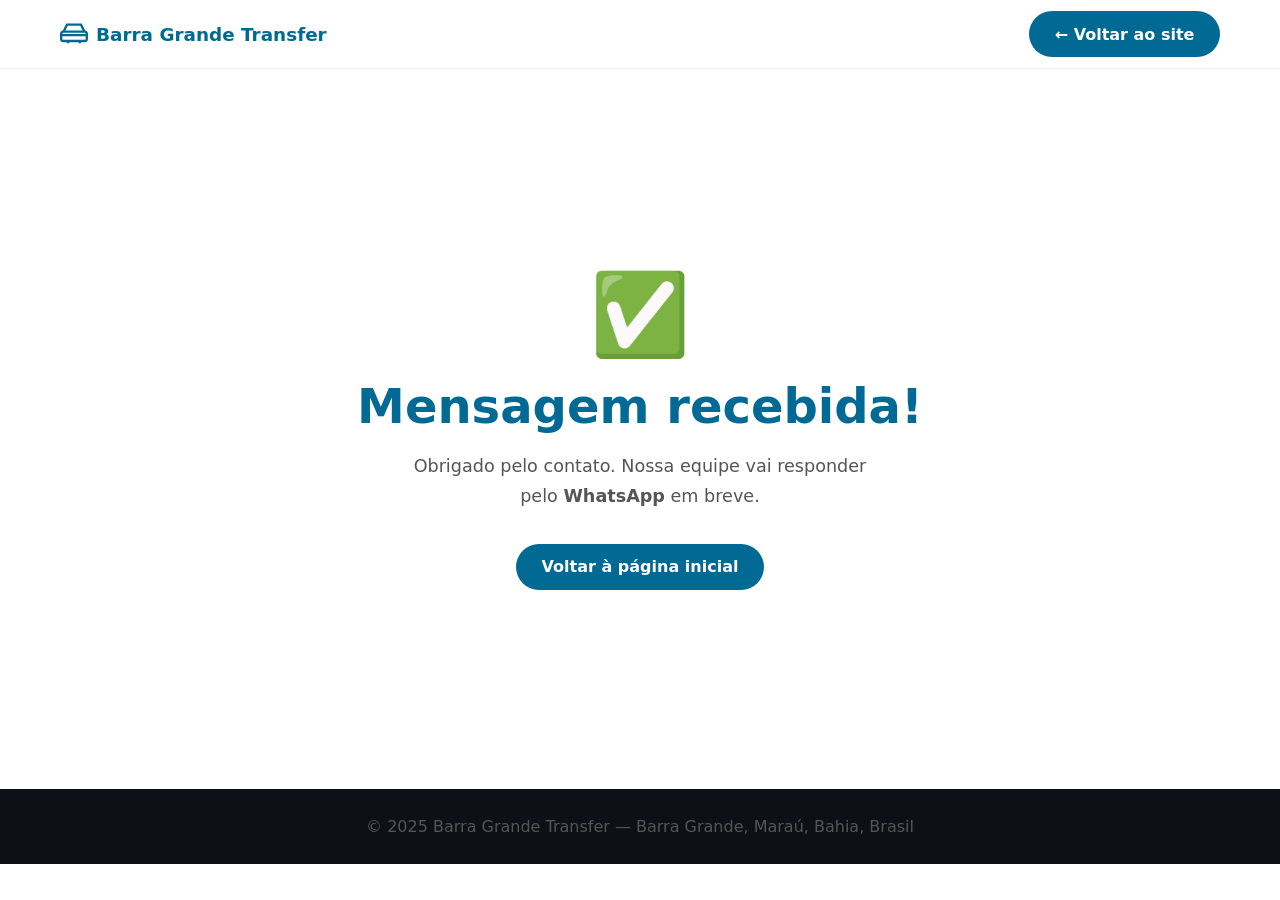
==== obrigado.html @ 42136dae "feat: site completo Barra Grande Transfer com SEO otimizado - index.html: 10 seções, JSON-LD LocalBu" ====
<!DOCTYPE html>
<html lang="pt-BR">
<head>
  <meta charset="UTF-8">
  <meta name="viewport" content="width=device-width, initial-scale=1.0">
  <meta name="robots" content="noindex, nofollow">
  <title>Mensagem Enviada | Barra Grande Transfer</title>
  <meta name="description" content="Obrigado pelo contato. Em breve entraremos em contato pelo WhatsApp.">
  <link rel="stylesheet" href="css/style.css">
</head>
<body>
  <header id="header">
    <div class="container header-inner">
      <a href="/" class="logo">
        <svg viewBox="0 0 24 24" fill="none" stroke="currentColor" stroke-width="2"><rect x="1" y="10" width="22" height="8" rx="2"/><path d="M1 13h22M7 18v2M17 18v2M3 10l3-6h12l3 6"/></svg>
        Barra Grande Transfer
      </a>
      <a href="/" class="btn btn-primary">← Voltar ao site</a>
    </div>
  </header>
  <main style="min-height:80vh;display:flex;align-items:center;justify-content:center;text-align:center;padding:3rem 1.25rem;">
    <div>
      <div style="font-size:5rem;margin-bottom:1rem;">✅</div>
      <h1 style="color:#006994;margin-bottom:1rem;">Mensagem recebida!</h1>
      <p style="max-width:480px;margin:0 auto 2rem;font-size:1.1rem;">
        Obrigado pelo contato. Nossa equipe vai responder pelo <strong>WhatsApp</strong> em breve.
      </p>
      <a href="/" class="btn btn-primary">Voltar à página inicial</a>
    </div>
  </main>
  <footer style="background:#0d1117;color:#666;text-align:center;padding:1.5rem;">
    <p>© 2025 Barra Grande Transfer — Barra Grande, Maraú, Bahia, Brasil</p>
  </footer>
</body>
</html>
---- css/style.css ----
/* ── Variables ─────────────────────────────────────────────── */
:root {
  --azul: #006994;
  --azul-dark: #004f70;
  --areia: #FFF8F0;
  --dourado: #D4A017;
  --whatsapp: #25D366;
  --whatsapp-dark: #1ebe5d;
  --texto: #1a1a1a;
  --texto-claro: #555;
  --branco: #ffffff;
  --sombra: 0 4px 20px rgba(0,0,0,0.10);
  --radius: 12px;
  --trans: 0.3s ease;
  --font: system-ui, -apple-system, 'Segoe UI', Roboto, sans-serif;
}

/* ── Reset ──────────────────────────────────────────────────── */
*, *::before, *::after { box-sizing: border-box; margin: 0; padding: 0; }
html { scroll-behavior: smooth; }
body { font-family: var(--font); color: var(--texto); background: #fff; overflow-x: hidden; }
img { max-width: 100%; display: block; }
a { color: inherit; text-decoration: none; }
ul { list-style: none; }

/* ── Typography ─────────────────────────────────────────────── */
h1 { font-size: clamp(1.8rem, 5vw, 3rem); font-weight: 800; line-height: 1.2; }
h2 { font-size: clamp(1.4rem, 3vw, 2.2rem); font-weight: 700; }
h3 { font-size: 1.1rem; font-weight: 600; }
p  { line-height: 1.7; color: var(--texto-claro); }

/* ── Container ──────────────────────────────────────────────── */
.container { max-width: 1200px; margin: 0 auto; padding: 0 1.25rem; }

/* ── Buttons ────────────────────────────────────────────────── */
.btn { display: inline-flex; align-items: center; gap: 0.5rem; padding: 0.85rem 1.6rem; border-radius: 50px; font-weight: 700; font-size: 1rem; cursor: pointer; border: none; transition: var(--trans); text-decoration: none; }
.btn-whatsapp { background: var(--whatsapp); color: #fff; }
.btn-whatsapp:hover { background: var(--whatsapp-dark); transform: translateY(-2px); box-shadow: 0 6px 20px rgba(37,211,102,0.4); }
.btn-outline { background: transparent; color: #fff; border: 2px solid #fff; }
.btn-outline:hover { background: #fff; color: var(--azul); }
.btn-primary { background: var(--azul); color: #fff; }
.btn-primary:hover { background: var(--azul-dark); transform: translateY(-2px); }

/* ── HEADER ─────────────────────────────────────────────────── */
#header { position: sticky; top: 0; z-index: 999; background: #fff; border-bottom: 1px solid #eee; transition: box-shadow var(--trans); }
#header.scrolled { box-shadow: var(--sombra); }
.header-inner { display: flex; align-items: center; justify-content: space-between; height: 68px; gap: 1rem; }
.logo { display: flex; align-items: center; gap: 0.5rem; font-weight: 800; font-size: 1.15rem; color: var(--azul); white-space: nowrap; }
.logo svg { width: 28px; height: 28px; flex-shrink: 0; }
#nav-menu { display: flex; align-items: center; gap: 1.5rem; }
.nav-link { font-weight: 500; font-size: 0.92rem; color: var(--texto); padding: 0.25rem 0; border-bottom: 2px solid transparent; transition: var(--trans); }
.nav-link:hover, .nav-link.active { color: var(--azul); border-bottom-color: var(--azul); }
.btn-header { padding: 0.6rem 1.1rem; font-size: 0.88rem; }

/* Hamburger */
#hamburger { display: none; flex-direction: column; justify-content: space-between; width: 26px; height: 19px; cursor: pointer; background: none; border: none; padding: 0; }
#hamburger span { display: block; height: 2.5px; background: var(--texto); border-radius: 2px; transition: var(--trans); }
#hamburger.open span:nth-child(1) { transform: translateY(8px) rotate(45deg); }
#hamburger.open span:nth-child(2) { opacity: 0; }
#hamburger.open span:nth-child(3) { transform: translateY(-8px) rotate(-45deg); }

@media (max-width: 768px) {
  #hamburger { display: flex; }
  #nav-menu { display: none; flex-direction: column; position: fixed; inset: 68px 0 0 0; background: #fff; padding: 2rem 1.5rem; gap: 1.5rem; overflow-y: auto; }
  #nav-menu.open { display: flex; }
  .nav-link { font-size: 1.2rem; }
  .btn-header { width: 100%; justify-content: center; }
}

/* ── HERO ───────────────────────────────────────────────────── */
#inicio { min-height: 100svh; background: linear-gradient(135deg, #004f70 0%, #006994 50%, #008fcc 100%); display: flex; align-items: center; padding: 5rem 0 3rem; }
.hero-content { max-width: 720px; }
.hero-content h1 { color: #fff; margin-bottom: 1.25rem; }
.hero-content p { color: rgba(255,255,255,0.85); font-size: 1.1rem; margin-bottom: 2rem; }
.hero-ctas { display: flex; flex-wrap: wrap; gap: 1rem; margin-bottom: 2.5rem; }
.trust-badges { display: flex; flex-wrap: wrap; gap: 0.75rem; }
.badge { background: rgba(255,255,255,0.15); color: #fff; padding: 0.4rem 0.9rem; border-radius: 50px; font-size: 0.85rem; font-weight: 600; border: 1px solid rgba(255,255,255,0.3); }

/* ── SECTION BASE ───────────────────────────────────────────── */
.section { padding: 80px 0; }
.section-alt { background: var(--areia); }
.section-header { text-align: center; margin-bottom: 3rem; }
.section-header h2 { color: var(--azul); margin-bottom: 0.75rem; }
.section-header p { max-width: 600px; margin: 0 auto; }

/* ── SERVICES ───────────────────────────────────────────────── */
.services-grid { display: grid; grid-template-columns: 1fr; gap: 1.5rem; }
@media (min-width: 600px) { .services-grid { grid-template-columns: 1fr 1fr; } }
@media (min-width: 1024px) { .services-grid { grid-template-columns: repeat(4, 1fr); } }
.service-card { background: #fff; border-radius: var(--radius); padding: 2rem 1.5rem; box-shadow: var(--sombra); transition: var(--trans); border-top: 4px solid var(--azul); text-align: center; }
.service-card:hover { transform: translateY(-6px); box-shadow: 0 12px 30px rgba(0,105,148,0.15); }
.service-icon { width: 56px; height: 56px; background: var(--areia); border-radius: 50%; display: flex; align-items: center; justify-content: center; margin: 0 auto 1rem; }
.service-icon svg { width: 28px; height: 28px; stroke: var(--azul); }
.service-card h3 { color: var(--azul); margin-bottom: 0.5rem; }

/* ── ROUTES ─────────────────────────────────────────────────── */
.routes-grid { display: grid; gap: 1rem; grid-template-columns: 1fr; }
@media (min-width: 600px) { .routes-grid { grid-template-columns: 1fr 1fr; } }
@media (min-width: 900px) { .routes-grid { grid-template-columns: repeat(3, 1fr); } }
.route-card { background: #fff; border-radius: var(--radius); padding: 1.5rem; box-shadow: var(--sombra); display: flex; flex-direction: column; gap: 0.5rem; }
.route-card .route-from { font-size: 0.78rem; color: var(--texto-claro); text-transform: uppercase; letter-spacing: 1px; }
.route-card h3 { color: var(--azul); font-size: 1rem; }
.route-card .route-time { color: var(--dourado); font-weight: 700; font-size: 0.9rem; }
.route-card .btn { margin-top: auto; font-size: 0.85rem; padding: 0.55rem 1rem; }
.routes-note { text-align: center; margin-top: 1.5rem; font-style: italic; color: var(--texto-claro); }

/* ── WHY US ─────────────────────────────────────────────────── */
.why-grid { display: grid; gap: 1.5rem; grid-template-columns: 1fr; }
@media (min-width: 600px) { .why-grid { grid-template-columns: 1fr 1fr; } }
@media (min-width: 1024px) { .why-grid { grid-template-columns: repeat(4, 1fr); } }
.why-card { text-align: center; padding: 1.5rem; }
.why-icon { font-size: 2.5rem; margin-bottom: 1rem; }
.why-card h3 { color: var(--azul); margin-bottom: 0.5rem; }
.stats-bar { display: flex; flex-wrap: wrap; justify-content: center; gap: 2rem; margin-top: 3rem; padding: 2rem; background: var(--azul); border-radius: var(--radius); }
.stat { text-align: center; color: #fff; }
.stat strong { display: block; font-size: 1.8rem; font-weight: 800; color: var(--dourado); }
.stat span { font-size: 0.9rem; opacity: 0.9; }

/* ── HOW TO BOOK ─────────────────────────────────────────────── */
.steps { display: grid; gap: 2rem; grid-template-columns: 1fr; counter-reset: steps; }
@media (min-width: 768px) { .steps { grid-template-columns: repeat(3, 1fr); } }
.step { text-align: center; position: relative; }
.step-number { width: 60px; height: 60px; background: var(--azul); color: #fff; border-radius: 50%; display: flex; align-items: center; justify-content: center; font-size: 1.5rem; font-weight: 800; margin: 0 auto 1rem; }
.step h3 { color: var(--azul); margin-bottom: 0.5rem; }
.how-cta { text-align: center; margin-top: 2.5rem; }

/* ── TESTIMONIALS ───────────────────────────────────────────── */
.testimonials-grid { display: grid; gap: 1.5rem; grid-template-columns: 1fr; }
@media (min-width: 600px) { .testimonials-grid { grid-template-columns: 1fr 1fr; } }
@media (min-width: 1024px) { .testimonials-grid { grid-template-columns: repeat(3, 1fr); } }
.testimonial-card { background: #fff; border-radius: var(--radius); padding: 1.75rem; box-shadow: var(--sombra); }
.stars { color: var(--dourado); font-size: 1.1rem; margin-bottom: 0.75rem; }
.testimonial-card p { font-style: italic; margin-bottom: 1rem; color: var(--texto); }
.testimonial-author { font-weight: 700; font-size: 0.9rem; color: var(--azul); }

/* ── FAQ ────────────────────────────────────────────────────── */
.faq-list { max-width: 800px; margin: 0 auto; display: flex; flex-direction: column; gap: 0.75rem; }
.faq-item { border: 1px solid #e5e7eb; border-radius: var(--radius); overflow: hidden; }
.faq-question { width: 100%; background: #fff; border: none; padding: 1.25rem 1.5rem; text-align: left; font-size: 1rem; font-weight: 600; color: var(--texto); cursor: pointer; display: flex; justify-content: space-between; align-items: center; gap: 1rem; transition: var(--trans); }
.faq-question:hover { background: var(--areia); }
.faq-question .faq-icon { font-size: 1.3rem; color: var(--azul); transition: transform var(--trans); flex-shrink: 0; }
.faq-item.open .faq-question { background: var(--azul); color: #fff; }
.faq-item.open .faq-question .faq-icon { transform: rotate(45deg); color: #fff; }
.faq-answer { max-height: 0; overflow: hidden; transition: max-height 0.4s ease, padding 0.3s ease; background: #fafafa; }
.faq-item.open .faq-answer { max-height: 300px; }
.faq-answer p { padding: 1.25rem 1.5rem; }

/* ── ABOUT ──────────────────────────────────────────────────── */
.about-content { max-width: 760px; margin: 0 auto; text-align: center; }
.about-content p { font-size: 1.05rem; margin-bottom: 1rem; }

/* ── FOOTER / CONTACT ───────────────────────────────────────── */
.cta-block { background: linear-gradient(135deg, #004f70, #006994); padding: 5rem 0; text-align: center; }
.cta-block h2 { color: #fff; margin-bottom: 1rem; }
.cta-block p { color: rgba(255,255,255,0.85); margin-bottom: 2rem; font-size: 1.1rem; }
footer { background: #0d1117; color: #ccc; padding: 3rem 0 1.5rem; }
.footer-grid { display: grid; gap: 2rem; grid-template-columns: 1fr; margin-bottom: 2.5rem; }
@media (min-width: 768px) { .footer-grid { grid-template-columns: 2fr 1fr 1fr; } }
.footer-brand .logo { color: #fff; margin-bottom: 0.75rem; }
.footer-brand p { font-size: 0.9rem; }
.footer-col h4 { color: #fff; margin-bottom: 1rem; font-size: 0.95rem; }
.footer-col ul { display: flex; flex-direction: column; gap: 0.5rem; }
.footer-col ul li a { color: #aaa; font-size: 0.9rem; transition: var(--trans); }
.footer-col ul li a:hover { color: var(--whatsapp); }
.footer-address { font-size: 0.88rem; line-height: 1.8; }
.footer-bottom { border-top: 1px solid #222; padding-top: 1.25rem; display: flex; flex-wrap: wrap; justify-content: space-between; align-items: center; gap: 0.5rem; font-size: 0.82rem; color: #666; }

/* ── FLOATING WHATSAPP ──────────────────────────────────────── */
#float-whatsapp { position: fixed; bottom: 1.5rem; right: 1.5rem; z-index: 1000; background: var(--whatsapp); color: #fff; width: 58px; height: 58px; border-radius: 50%; display: flex; align-items: center; justify-content: center; box-shadow: 0 4px 20px rgba(37,211,102,0.5); opacity: 0; pointer-events: none; transition: opacity 0.3s ease, transform 0.3s ease; animation: bounce 2s infinite 3s; }
#float-whatsapp:hover { transform: scale(1.1); }
#float-whatsapp svg { width: 30px; height: 30px; fill: #fff; }
@keyframes bounce { 0%,100% { transform: translateY(0); } 50% { transform: translateY(-6px); } }
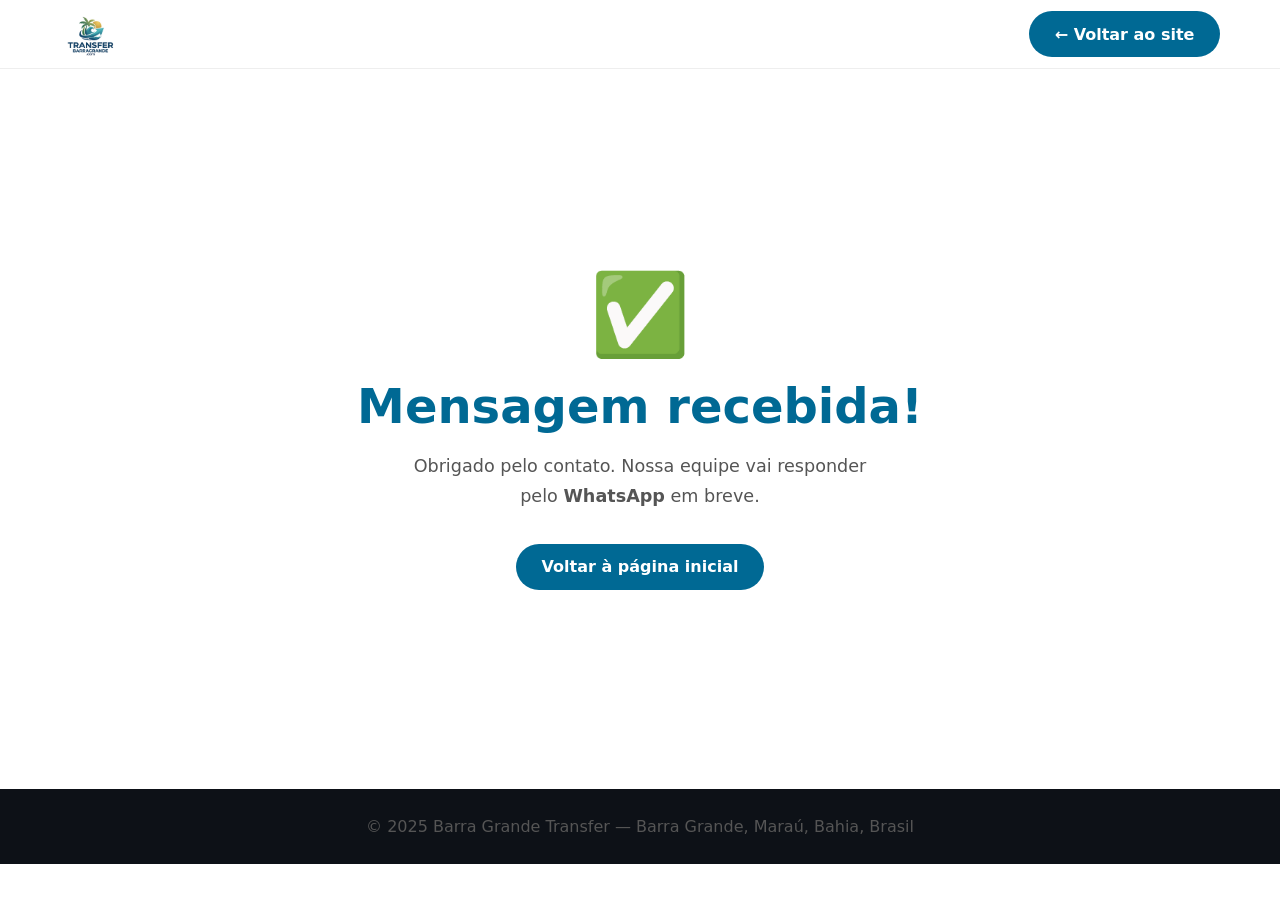
==== commit 963840a5: "feat: substitui logo genérico pelo logo profissional - Header e footer do index.html atualizados com" ====
--- a/obrigado.html
+++ b/obrigado.html
@@ -12,8 +12,7 @@
   <header id="header">
     <div class="container header-inner">
       <a href="/" class="logo">
-        <svg viewBox="0 0 24 24" fill="none" stroke="currentColor" stroke-width="2"><rect x="1" y="10" width="22" height="8" rx="2"/><path d="M1 13h22M7 18v2M17 18v2M3 10l3-6h12l3 6"/></svg>
-        Barra Grande Transfer
+        <img src="imagens/LOGO.SVG.png" alt="Barra Grande Transfer" class="logo-img">
       </a>
       <a href="/" class="btn btn-primary">← Voltar ao site</a>
     </div>
--- a/css/style.css
+++ b/css/style.css
@@ -45,8 +45,9 @@
 #header { position: sticky; top: 0; z-index: 999; background: #fff; border-bottom: 1px solid #eee; transition: box-shadow var(--trans); }
 #header.scrolled { box-shadow: var(--sombra); }
 .header-inner { display: flex; align-items: center; justify-content: space-between; height: 68px; gap: 1rem; }
-.logo { display: flex; align-items: center; gap: 0.5rem; font-weight: 800; font-size: 1.15rem; color: var(--azul); white-space: nowrap; }
-.logo svg { width: 28px; height: 28px; flex-shrink: 0; }
+.logo { display: flex; align-items: center; }
+.logo-img { height: 50px; width: auto; display: block; }
+.logo-footer { background: #fff; border-radius: 8px; padding: 4px 8px; }
 #nav-menu { display: flex; align-items: center; gap: 1.5rem; }
 .nav-link { font-weight: 500; font-size: 0.92rem; color: var(--texto); padding: 0.25rem 0; border-bottom: 2px solid transparent; transition: var(--trans); }
 .nav-link:hover, .nav-link.active { color: var(--azul); border-bottom-color: var(--azul); }
@@ -97,10 +98,16 @@
 .routes-grid { display: grid; gap: 1rem; grid-template-columns: 1fr; }
 @media (min-width: 600px) { .routes-grid { grid-template-columns: 1fr 1fr; } }
 @media (min-width: 900px) { .routes-grid { grid-template-columns: repeat(3, 1fr); } }
-.route-card { background: #fff; border-radius: var(--radius); padding: 1.5rem; box-shadow: var(--sombra); display: flex; flex-direction: column; gap: 0.5rem; }
+.route-card { background: #fff; border-radius: var(--radius); box-shadow: var(--sombra); overflow: hidden; display: flex; flex-direction: column; transition: var(--trans); }
+.route-card:hover { transform: translateY(-4px); box-shadow: 0 10px 28px rgba(0,105,148,0.15); }
+.route-img { width: 100%; height: 160px; object-fit: cover; display: block; }
+.route-card-content { padding: 1.25rem 1.5rem 1.5rem; display: flex; flex-direction: column; gap: 0.45rem; flex: 1; }
 .route-card .route-from { font-size: 0.78rem; color: var(--texto-claro); text-transform: uppercase; letter-spacing: 1px; }
-.route-card h3 { color: var(--azul); font-size: 1rem; }
-.route-card .route-time { color: var(--dourado); font-weight: 700; font-size: 0.9rem; }
+.route-card h3 { color: var(--azul); font-size: 1rem; margin-bottom: 0.1rem; }
+.route-meta { display: flex; align-items: center; gap: 1rem; flex-wrap: wrap; }
+.route-card .route-time { color: var(--dourado); font-weight: 700; font-size: 0.88rem; }
+.route-card .route-distance { color: var(--texto-claro); font-size: 0.85rem; }
+.route-card .route-road { font-size: 0.82rem; color: var(--texto-claro); }
 .route-card .btn { margin-top: auto; font-size: 0.85rem; padding: 0.55rem 1rem; }
 .routes-note { text-align: center; margin-top: 1.5rem; font-style: italic; color: var(--texto-claro); }
 
@@ -156,7 +163,7 @@
 footer { background: #0d1117; color: #ccc; padding: 3rem 0 1.5rem; }
 .footer-grid { display: grid; gap: 2rem; grid-template-columns: 1fr; margin-bottom: 2.5rem; }
 @media (min-width: 768px) { .footer-grid { grid-template-columns: 2fr 1fr 1fr; } }
-.footer-brand .logo { color: #fff; margin-bottom: 0.75rem; }
+.footer-brand .logo { margin-bottom: 0.75rem; }
 .footer-brand p { font-size: 0.9rem; }
 .footer-col h4 { color: #fff; margin-bottom: 1rem; font-size: 0.95rem; }
 .footer-col ul { display: flex; flex-direction: column; gap: 0.5rem; }
@@ -165,6 +172,18 @@
 .footer-address { font-size: 0.88rem; line-height: 1.8; }
 .footer-bottom { border-top: 1px solid #222; padding-top: 1.25rem; display: flex; flex-wrap: wrap; justify-content: space-between; align-items: center; gap: 0.5rem; font-size: 0.82rem; color: #666; }
 
+/* ── FLEET CAROUSEL ─────────────────────────────────────────── */
+.fleet-carousel-wrapper { position: relative; display: flex; align-items: center; gap: 0.75rem; }
+.fleet-track-container { overflow: hidden; flex: 1; }
+.fleet-track { display: flex; gap: 1rem; transition: transform 0.4s ease; will-change: transform; }
+.fleet-slide { flex: 0 0 calc((100% - 4rem) / 5); min-width: 0; }
+.fleet-slide img { width: 100%; height: 240px; object-fit: cover; border-radius: var(--radius); display: block; }
+.fleet-btn { width: 44px; height: 44px; background: var(--azul); color: #fff; border: none; border-radius: 50%; font-size: 2rem; line-height: 1; cursor: pointer; flex-shrink: 0; transition: var(--trans); display: flex; align-items: center; justify-content: center; padding-bottom: 2px; }
+.fleet-btn:hover { background: var(--azul-dark); transform: scale(1.05); }
+.fleet-btn:disabled { background: #ccc; cursor: default; transform: none; }
+@media (max-width: 900px) { .fleet-slide { flex: 0 0 calc((100% - 2rem) / 3); } }
+@media (max-width: 600px) { .fleet-slide { flex: 0 0 calc((100% - 1rem) / 1.5); } .fleet-slide img { height: 180px; } }
+
 /* ── FLOATING WHATSAPP ──────────────────────────────────────── */
 #float-whatsapp { position: fixed; bottom: 1.5rem; right: 1.5rem; z-index: 1000; background: var(--whatsapp); color: #fff; width: 58px; height: 58px; border-radius: 50%; display: flex; align-items: center; justify-content: center; box-shadow: 0 4px 20px rgba(37,211,102,0.5); opacity: 0; pointer-events: none; transition: opacity 0.3s ease, transform 0.3s ease; animation: bounce 2s infinite 3s; }
 #float-whatsapp:hover { transform: scale(1.1); }
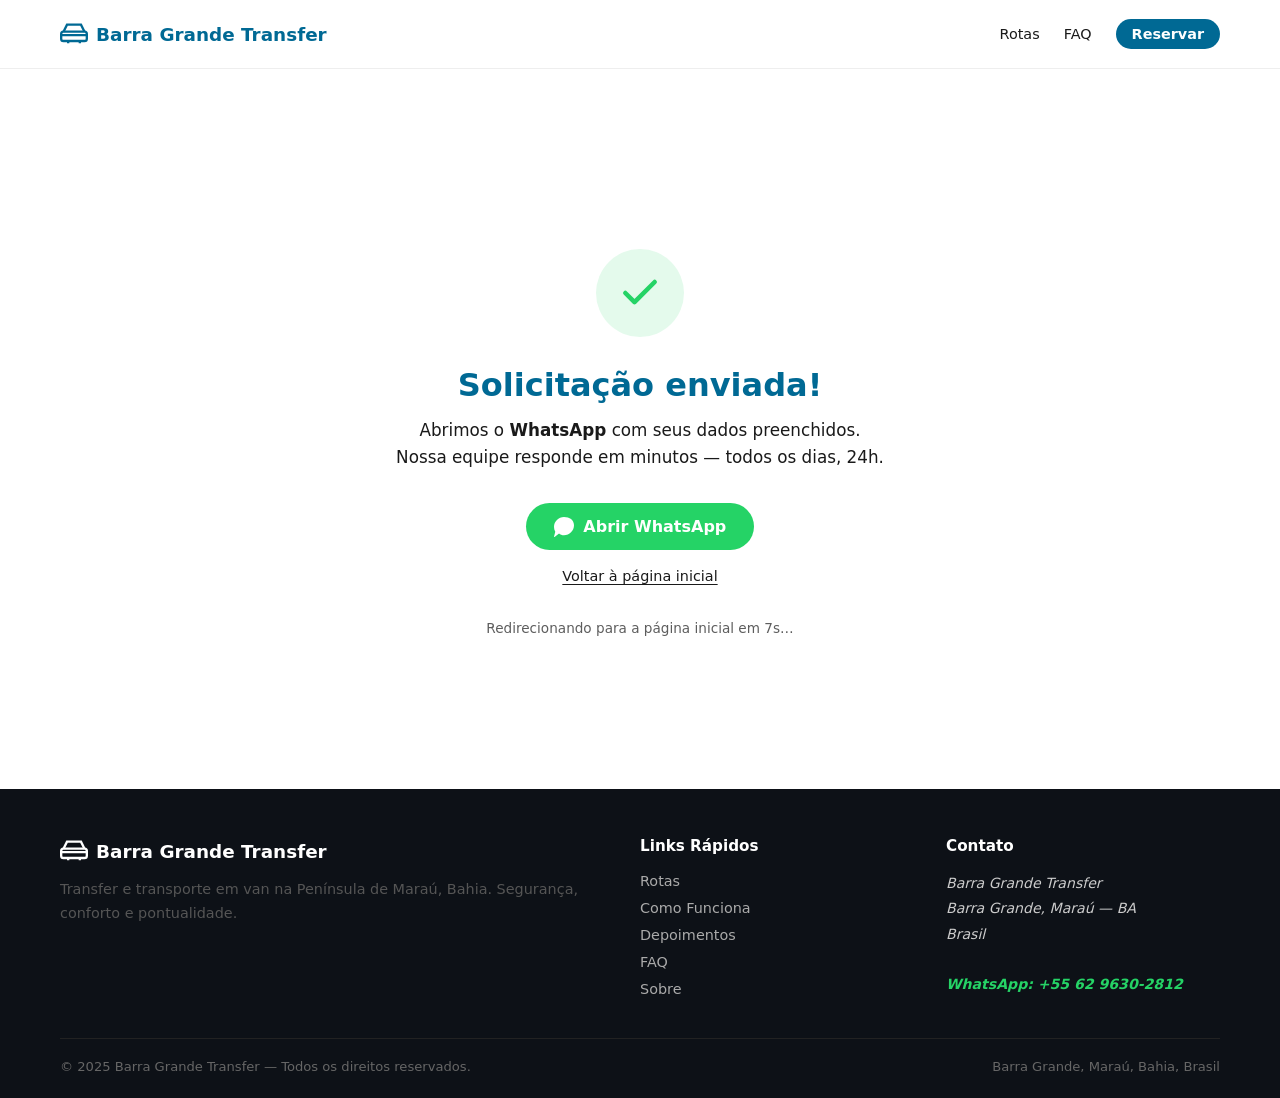
==== commit 4f28c967: "fix: add contact form flow, rebuild thank-you page, fix robots and sitemap - obrigado.html: full red" ====
--- a/obrigado.html
+++ b/obrigado.html
@@ -4,31 +4,118 @@
   <meta charset="UTF-8">
   <meta name="viewport" content="width=device-width, initial-scale=1.0">
   <meta name="robots" content="noindex, nofollow">
-  <title>Mensagem Enviada | Barra Grande Transfer</title>
-  <meta name="description" content="Obrigado pelo contato. Em breve entraremos em contato pelo WhatsApp.">
-  <link rel="stylesheet" href="css/style.css">
+  <meta http-equiv="refresh" content="8;url=/">
+  <title>Solicitação Enviada | Barra Grande Transfer</title>
+  <meta name="description" content="Sua solicitação de transfer foi enviada. Nossa equipe responderá pelo WhatsApp em breve.">
+  <link rel="stylesheet" href="css/style.css?v=4">
 </head>
 <body>
-  <header id="header">
-    <div class="container header-inner">
-      <a href="/" class="logo">
-        <img src="imagens/LOGO.SVG.png" alt="Barra Grande Transfer" class="logo-img">
-      </a>
-      <a href="/" class="btn btn-primary">← Voltar ao site</a>
+
+<header id="header">
+  <div class="container header-inner">
+    <a href="/" class="logo">
+      <svg viewBox="0 0 24 24" fill="none" stroke="currentColor" stroke-width="2" width="28" height="28"><rect x="1" y="10" width="22" height="8" rx="2"/><path d="M1 13h22M7 18v2M17 18v2M3 10l3-6h12l3 6"/></svg>
+      Barra Grande Transfer
+    </a>
+    <nav class="nav-links" style="display:flex;gap:1.5rem;align-items:center;">
+      <a href="/#rotas" style="color:var(--text-muted);font-size:.9rem;">Rotas</a>
+      <a href="/#faq" style="color:var(--text-muted);font-size:.9rem;">FAQ</a>
+      <a href="/#contato" class="btn btn-primary" style="font-size:.9rem;padding:.45rem 1rem;">Reservar</a>
+    </nav>
+  </div>
+</header>
+
+<main style="min-height:80vh;display:flex;align-items:center;justify-content:center;padding:5rem 1.25rem 3rem;">
+  <div style="text-align:center;max-width:520px;width:100%;">
+
+    <!-- Success icon -->
+    <div style="display:inline-flex;align-items:center;justify-content:center;width:88px;height:88px;border-radius:50%;background:rgba(37,211,102,.12);margin-bottom:1.75rem;">
+      <svg width="44" height="44" viewBox="0 0 24 24" fill="none" stroke="#25D366" stroke-width="2.5" stroke-linecap="round" stroke-linejoin="round">
+        <polyline points="20 6 9 17 4 12"/>
+      </svg>
     </div>
-  </header>
-  <main style="min-height:80vh;display:flex;align-items:center;justify-content:center;text-align:center;padding:3rem 1.25rem;">
-    <div>
-      <div style="font-size:5rem;margin-bottom:1rem;">✅</div>
-      <h1 style="color:#006994;margin-bottom:1rem;">Mensagem recebida!</h1>
-      <p style="max-width:480px;margin:0 auto 2rem;font-size:1.1rem;">
-        Obrigado pelo contato. Nossa equipe vai responder pelo <strong>WhatsApp</strong> em breve.
-      </p>
-      <a href="/" class="btn btn-primary">Voltar à página inicial</a>
+
+    <h1 style="font-size:clamp(1.5rem,4vw,2rem);color:#006994;margin-bottom:.75rem;line-height:1.25;">
+      Solicitação enviada!
+    </h1>
+
+    <p style="color:var(--text-muted);font-size:1.05rem;line-height:1.6;margin-bottom:2rem;">
+      Abrimos o <strong>WhatsApp</strong> com seus dados preenchidos.<br>
+      Nossa equipe responde em minutos — todos os dias, 24h.
+    </p>
+
+    <!-- WhatsApp fallback button -->
+    <a id="wa-btn" href="https://wa.me/556296302812?text=Ol%C3%A1!%20Gostaria%20de%20solicitar%20um%20transfer%20em%20Barra%20Grande." class="btn btn-whatsapp" target="_blank" rel="noopener" style="display:inline-flex;align-items:center;gap:.6rem;font-size:1rem;padding:.85rem 1.75rem;margin-bottom:1rem;">
+      <svg width="20" height="20" viewBox="0 0 24 24" fill="currentColor"><path d="M17.472 14.382c-.297-.149-1.758-.867-2.03-.967-.273-.099-.471-.148-.67.15-.197.297-.767.966-.94 1.164-.173.199-.347.223-.644.075-.297-.15-1.255-.463-2.39-1.475-.883-.788-1.48-1.761-1.653-2.059-.173-.297-.018-.458.13-.606.134-.133.298-.347.446-.52.149-.174.198-.298.298-.497.099-.198.05-.371-.025-.52-.075-.149-.669-1.612-.916-2.207-.242-.579-.487-.5-.669-.51-.173-.008-.371-.01-.57-.01-.198 0-.52.074-.792.372-.272.297-1.04 1.016-1.04 2.479 0 1.462 1.065 2.875 1.213 3.074.149.198 2.096 3.2 5.077 4.487.709.306 1.262.489 1.694.625.712.227 1.36.195 1.871.118.571-.085 1.758-.719 2.006-1.413.248-.694.248-1.289.173-1.413-.074-.124-.272-.198-.57-.347z"/><path d="M12 0C5.373 0 0 5.373 0 12c0 2.126.556 4.12 1.529 5.845L.057 23.25c-.073.277.043.57.297.694.254.124.546.049.737-.186l4.948-3.946C7.396 21.013 9.625 22 12 22c6.627 0 12-5.373 12-12S18.627 0 12 0z"/></svg>
+      Abrir WhatsApp
+    </a>
+
+    <br>
+
+    <a href="/" style="color:var(--text-muted);font-size:.9rem;text-decoration:underline;text-underline-offset:3px;">
+      Voltar à página inicial
+    </a>
+
+    <!-- Countdown -->
+    <p id="countdown-msg" style="margin-top:2rem;color:var(--text-muted);font-size:.85rem;opacity:.7;">
+      Redirecionando para a página inicial em <span id="countdown-num">8</span>s…
+    </p>
+
+  </div>
+</main>
+
+<footer>
+  <div class="container">
+    <div class="footer-grid">
+      <div class="footer-brand">
+        <div class="logo">
+          <svg viewBox="0 0 24 24" fill="none" stroke="currentColor" stroke-width="2" width="24" height="24"><rect x="1" y="10" width="22" height="8" rx="2"/><path d="M1 13h22M7 18v2M17 18v2M3 10l3-6h12l3 6"/></svg>
+          Barra Grande Transfer
+        </div>
+        <p>Transfer e transporte em van na Península de Maraú, Bahia. Segurança, conforto e pontualidade.</p>
+      </div>
+      <div class="footer-col">
+        <h4>Links Rápidos</h4>
+        <ul>
+          <li><a href="/#rotas">Rotas</a></li>
+          <li><a href="/#como-funciona">Como Funciona</a></li>
+          <li><a href="/#depoimentos">Depoimentos</a></li>
+          <li><a href="/#faq">FAQ</a></li>
+          <li><a href="/#sobre">Sobre</a></li>
+        </ul>
+      </div>
+      <div class="footer-col">
+        <h4>Contato</h4>
+        <address class="footer-address" itemscope itemtype="https://schema.org/LocalBusiness">
+          <span itemprop="name">Barra Grande Transfer</span><br>
+          <span itemprop="addressLocality">Barra Grande</span>,
+          <span itemprop="addressRegion">Maraú — BA</span><br>
+          <span itemprop="addressCountry">Brasil</span><br><br>
+          <a href="https://wa.me/556296302812" itemprop="telephone" style="color:#25D366;font-weight:700;">WhatsApp: +55 62 9630-2812</a>
+        </address>
+      </div>
     </div>
-  </main>
-  <footer style="background:#0d1117;color:#666;text-align:center;padding:1.5rem;">
-    <p>© 2025 Barra Grande Transfer — Barra Grande, Maraú, Bahia, Brasil</p>
-  </footer>
+    <div class="footer-bottom">
+      <span>© 2025 Barra Grande Transfer — Todos os direitos reservados.</span>
+      <span>Barra Grande, Maraú, Bahia, Brasil</span>
+    </div>
+  </div>
+</footer>
+
+<script>
+  (function () {
+    var seconds = 8;
+    var el = document.getElementById('countdown-num');
+    var timer = setInterval(function () {
+      seconds -= 1;
+      if (el) el.textContent = seconds;
+      if (seconds <= 0) {
+        clearInterval(timer);
+        window.location.href = '/';
+      }
+    }, 1000);
+  })();
+</script>
+
 </body>
 </html>
--- a/css/style.css
+++ b/css/style.css
@@ -45,9 +45,8 @@
 #header { position: sticky; top: 0; z-index: 999; background: #fff; border-bottom: 1px solid #eee; transition: box-shadow var(--trans); }
 #header.scrolled { box-shadow: var(--sombra); }
 .header-inner { display: flex; align-items: center; justify-content: space-between; height: 68px; gap: 1rem; }
-.logo { display: flex; align-items: center; }
-.logo-img { height: 50px; width: auto; display: block; }
-.logo-footer { background: #fff; border-radius: 8px; padding: 4px 8px; }
+.logo { display: flex; align-items: center; gap: 0.5rem; font-weight: 800; font-size: 1.15rem; color: var(--azul); white-space: nowrap; }
+.logo svg { width: 28px; height: 28px; flex-shrink: 0; }
 #nav-menu { display: flex; align-items: center; gap: 1.5rem; }
 .nav-link { font-weight: 500; font-size: 0.92rem; color: var(--texto); padding: 0.25rem 0; border-bottom: 2px solid transparent; transition: var(--trans); }
 .nav-link:hover, .nav-link.active { color: var(--azul); border-bottom-color: var(--azul); }
@@ -69,7 +68,7 @@
 }
 
 /* ── HERO ───────────────────────────────────────────────────── */
-#inicio { min-height: 100svh; background: linear-gradient(135deg, #004f70 0%, #006994 50%, #008fcc 100%); display: flex; align-items: center; padding: 5rem 0 3rem; }
+#inicio { min-height: 100svh; background-color: var(--azul-dark); background-image: linear-gradient(rgba(0, 15, 30, 0.55), rgba(0, 15, 30, 0.55)), url('../imagemhome/barragrandehome.jpg'); background-size: cover; background-position: center; background-repeat: no-repeat; display: flex; align-items: center; padding: 5rem 0 3rem; }
 .hero-content { max-width: 720px; }
 .hero-content h1 { color: #fff; margin-bottom: 1.25rem; }
 .hero-content p { color: rgba(255,255,255,0.85); font-size: 1.1rem; margin-bottom: 2rem; }
@@ -95,20 +94,22 @@
 .service-card h3 { color: var(--azul); margin-bottom: 0.5rem; }
 
 /* ── ROUTES ─────────────────────────────────────────────────── */
-.routes-grid { display: grid; gap: 1rem; grid-template-columns: 1fr; }
+.routes-grid { display: grid; gap: 1.25rem; grid-template-columns: 1fr; }
 @media (min-width: 600px) { .routes-grid { grid-template-columns: 1fr 1fr; } }
 @media (min-width: 900px) { .routes-grid { grid-template-columns: repeat(3, 1fr); } }
 .route-card { background: #fff; border-radius: var(--radius); box-shadow: var(--sombra); overflow: hidden; display: flex; flex-direction: column; transition: var(--trans); }
-.route-card:hover { transform: translateY(-4px); box-shadow: 0 10px 28px rgba(0,105,148,0.15); }
-.route-img { width: 100%; height: 160px; object-fit: cover; display: block; }
-.route-card-content { padding: 1.25rem 1.5rem 1.5rem; display: flex; flex-direction: column; gap: 0.45rem; flex: 1; }
-.route-card .route-from { font-size: 0.78rem; color: var(--texto-claro); text-transform: uppercase; letter-spacing: 1px; }
-.route-card h3 { color: var(--azul); font-size: 1rem; margin-bottom: 0.1rem; }
+.route-card:hover { transform: translateY(-5px); box-shadow: 0 12px 32px rgba(0,105,148,0.18); }
+.route-img-wrapper { position: relative; overflow: hidden; aspect-ratio: 16/9; }
+.route-img { width: 100%; height: 100%; object-fit: cover; display: block; transition: transform 0.45s ease; }
+.route-card:hover .route-img { transform: scale(1.06); }
+.route-img-overlay { position: absolute; bottom: 0; left: 0; right: 0; padding: 2.5rem 1.25rem 0.9rem; background: linear-gradient(to top, rgba(0,0,0,0.75) 0%, rgba(0,0,0,0.1) 65%, transparent 100%); }
+.route-img-overlay h3 { color: #fff; font-size: 1.1rem; font-weight: 700; text-shadow: 0 1px 4px rgba(0,0,0,0.5); margin: 0; }
+.route-card-content { padding: 1rem 1.25rem 1.25rem; display: flex; flex-direction: column; gap: 0.5rem; flex: 1; }
 .route-meta { display: flex; align-items: center; gap: 1rem; flex-wrap: wrap; }
-.route-card .route-time { color: var(--dourado); font-weight: 700; font-size: 0.88rem; }
-.route-card .route-distance { color: var(--texto-claro); font-size: 0.85rem; }
-.route-card .route-road { font-size: 0.82rem; color: var(--texto-claro); }
-.route-card .btn { margin-top: auto; font-size: 0.85rem; padding: 0.55rem 1rem; }
+.route-time { color: var(--dourado); font-weight: 700; font-size: 0.88rem; display: inline-flex; align-items: center; gap: 0.3rem; }
+.route-distance { color: var(--texto-claro); font-size: 0.85rem; display: inline-flex; align-items: center; gap: 0.3rem; }
+.route-road { font-size: 0.8rem; color: var(--texto-claro); display: inline-flex; align-items: center; gap: 0.3rem; }
+.route-card .btn { margin-top: auto; font-size: 0.85rem; padding: 0.55rem 1rem; width: 100%; justify-content: center; }
 .routes-note { text-align: center; margin-top: 1.5rem; font-style: italic; color: var(--texto-claro); }
 
 /* ── WHY US ─────────────────────────────────────────────────── */
@@ -163,7 +164,7 @@
 footer { background: #0d1117; color: #ccc; padding: 3rem 0 1.5rem; }
 .footer-grid { display: grid; gap: 2rem; grid-template-columns: 1fr; margin-bottom: 2.5rem; }
 @media (min-width: 768px) { .footer-grid { grid-template-columns: 2fr 1fr 1fr; } }
-.footer-brand .logo { margin-bottom: 0.75rem; }
+.footer-brand .logo { color: #fff; margin-bottom: 0.75rem; }
 .footer-brand p { font-size: 0.9rem; }
 .footer-col h4 { color: #fff; margin-bottom: 1rem; font-size: 0.95rem; }
 .footer-col ul { display: flex; flex-direction: column; gap: 0.5rem; }
@@ -175,17 +176,34 @@
 /* ── FLEET CAROUSEL ─────────────────────────────────────────── */
 .fleet-carousel-wrapper { position: relative; display: flex; align-items: center; gap: 0.75rem; }
 .fleet-track-container { overflow: hidden; flex: 1; }
-.fleet-track { display: flex; gap: 1rem; transition: transform 0.4s ease; will-change: transform; }
-.fleet-slide { flex: 0 0 calc((100% - 4rem) / 5); min-width: 0; }
-.fleet-slide img { width: 100%; height: 240px; object-fit: cover; border-radius: var(--radius); display: block; }
+.fleet-track { display: flex; gap: 1.25rem; transition: transform 0.4s ease; will-change: transform; }
+.fleet-slide { flex: 0 0 calc((100% - 2.5rem) / 3); min-width: 0; }
+.fleet-slide img { width: 100%; height: 260px; object-fit: cover; border-radius: var(--radius); display: block; }
+.fleet-caption { text-align: center; margin: 0.5rem 0 0; font-size: 0.9rem; font-weight: 600; color: var(--azul); }
 .fleet-btn { width: 44px; height: 44px; background: var(--azul); color: #fff; border: none; border-radius: 50%; font-size: 2rem; line-height: 1; cursor: pointer; flex-shrink: 0; transition: var(--trans); display: flex; align-items: center; justify-content: center; padding-bottom: 2px; }
 .fleet-btn:hover { background: var(--azul-dark); transform: scale(1.05); }
 .fleet-btn:disabled { background: #ccc; cursor: default; transform: none; }
-@media (max-width: 900px) { .fleet-slide { flex: 0 0 calc((100% - 2rem) / 3); } }
-@media (max-width: 600px) { .fleet-slide { flex: 0 0 calc((100% - 1rem) / 1.5); } .fleet-slide img { height: 180px; } }
+.fleet-dots { display: flex; justify-content: center; gap: 0.5rem; margin-top: 1.25rem; }
+.fleet-dots button { width: 10px; height: 10px; border-radius: 50%; border: none; background: #ccc; cursor: pointer; padding: 0; transition: background 0.2s; }
+.fleet-dots button.active { background: var(--azul); }
+@media (max-width: 768px) { .fleet-slide { flex: 0 0 100%; } .fleet-slide img { height: 220px; } .fleet-btn { width: 36px; height: 36px; font-size: 1.5rem; } }
 
 /* ── FLOATING WHATSAPP ──────────────────────────────────────── */
 #float-whatsapp { position: fixed; bottom: 1.5rem; right: 1.5rem; z-index: 1000; background: var(--whatsapp); color: #fff; width: 58px; height: 58px; border-radius: 50%; display: flex; align-items: center; justify-content: center; box-shadow: 0 4px 20px rgba(37,211,102,0.5); opacity: 0; pointer-events: none; transition: opacity 0.3s ease, transform 0.3s ease; animation: bounce 2s infinite 3s; }
 #float-whatsapp:hover { transform: scale(1.1); }
 #float-whatsapp svg { width: 30px; height: 30px; fill: #fff; }
 @keyframes bounce { 0%,100% { transform: translateY(0); } 50% { transform: translateY(-6px); } }
+
+/* ── CONTACT FORM ───────────────────────────────────────────── */
+.contact-form-wrapper { max-width: 720px; margin: 0 auto; }
+.contact-form { background: #fff; border: 1px solid #e5e7eb; border-radius: var(--radius); padding: 2.5rem; box-shadow: 0 4px 24px rgba(0,0,0,.06); }
+.form-row { display: grid; grid-template-columns: 1fr 1fr; gap: 1.25rem; margin-bottom: 1.25rem; }
+@media (max-width: 600px) { .form-row { grid-template-columns: 1fr; } }
+.form-group { display: flex; flex-direction: column; gap: .35rem; }
+.form-group label { font-size: .85rem; font-weight: 600; color: var(--azul); }
+.form-group input,
+.form-group select { width: 100%; padding: .7rem .9rem; border: 1.5px solid #d1d5db; border-radius: calc(var(--radius) - 4px); font-size: .95rem; color: var(--text); background: #fafafa; transition: border-color .2s, box-shadow .2s; appearance: none; -webkit-appearance: none; }
+.form-group input:focus,
+.form-group select:focus { outline: none; border-color: var(--azul); box-shadow: 0 0 0 3px rgba(0,105,148,.12); background: #fff; }
+.form-group input::placeholder { color: #9ca3af; }
+.form-submit-btn { width: 100%; justify-content: center; font-size: 1.05rem; padding: .95rem 1.5rem; margin-top: .5rem; display: flex; align-items: center; gap: .6rem; }
